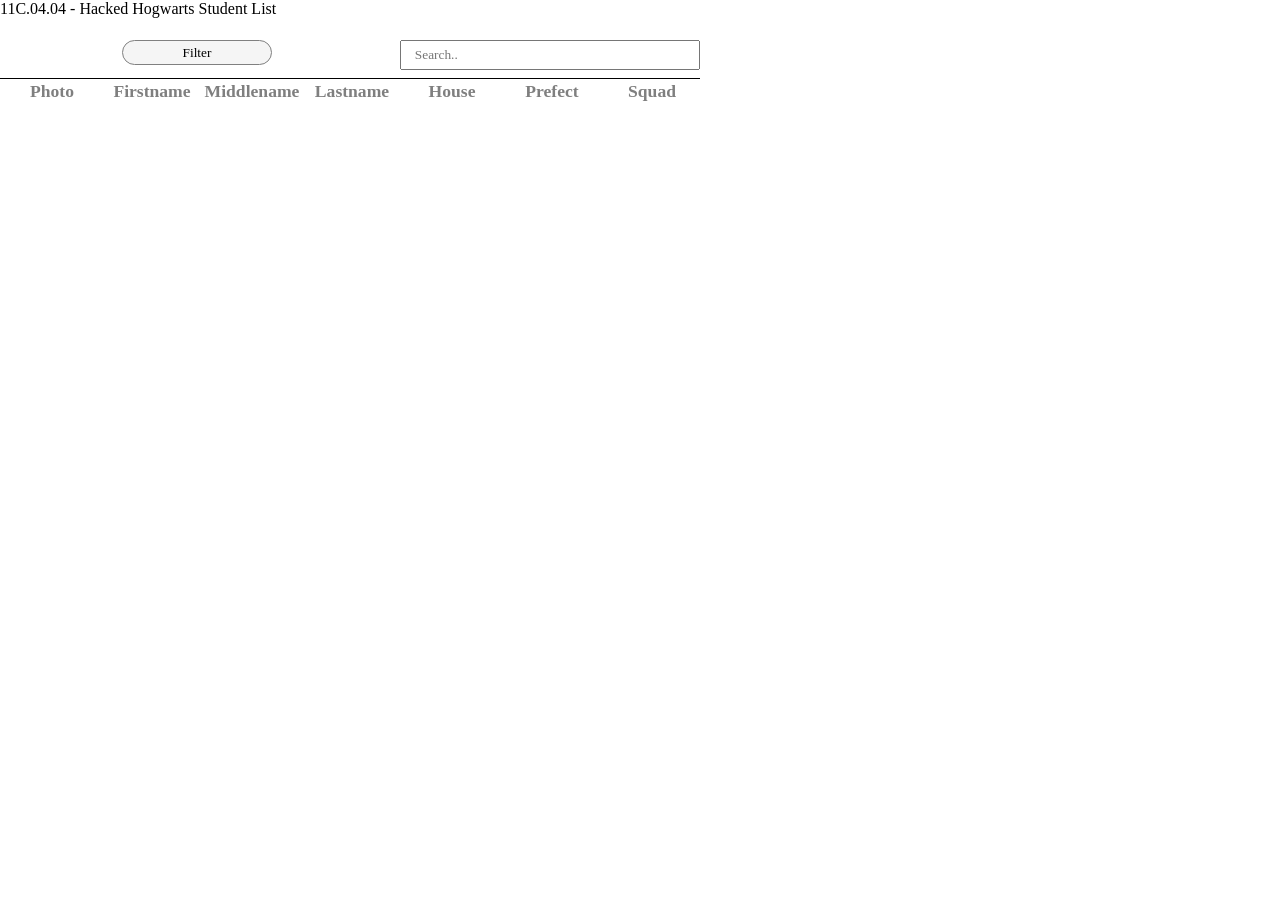
==== hhsl.html @ 65b7a8db "InqSquad added EXCEPT pureblood function" ====
<!DOCTYPE html>
<html lang="en">
  <head>
    <meta charset="UTF-8" />
    <meta http-equiv="X-UA-Compatible" content="IE=edge" />
    <meta name="viewport" content="width=device-width, initial-scale=1.0" />
    <link rel="icon" type="image/x-icon" href="assets/harry-potter.png" />
    <link rel="stylesheet" href="hhsl.css" />
    <title>Hacked Hogwarts Student List</title>
  </head>
  <body>
    <main>
      <nav id="headerNav">
        <p>11C.04.04 - Hacked Hogwarts Student List</p>

        <div class="burgericon">
          <svg id="menu-btn-svg" viewBox="0 0 100 100">
            <rect class="one" x="35" y="35.5" width="30" height="1" />
            <rect class="two" x="35" y="45" width="30" height="1" />
            <rect class="three" x="35" y="55.5" width="30" height="1" />
          </svg>
        </div>
        <div class="navborder"></div>
        <nav id="slideOutMenu" class="Slide-Out-Menu">
          <div class="filters">
            <div class="filterMenuHeader">
              <p>Filters</p>
              <p>V</p>
            </div>
            <div class="filterBorder"></div>
            <div class="filterList">
              <ul>
                <li>
                  <p class="dot"></p>
                  <p>House Gryffendor</p>
                </li>
                <li>
                  <p class="dot"></p>
                  <p>House Slytherin</p>
                </li>
                <li>
                  <p class="dot"></p>
                  <p>House Rawenclaw</p>
                </li>
                <li>
                  <p class="dot"></p>
                  <p>House Hufflepuff</p>
                </li>
                <li>
                  <p class="dot"></p>
                  <p>Expelled</p>
                </li>
                <li>
                  <p class="dot"></p>
                  <p>Non-expelled</p>
                </li>
              </ul>
            </div>
            <div class="sortingMenuHeader">
              <p>Sorting</p>
              <p>V</p>
            </div>
            <div class="filterBorder"></div>
            <div class="sortingList">
              <ul>
                <li>
                  <p class="dot"></p>
                  <p>First name</p>
                </li>
                <li>
                  <p class="dot"></p>
                  <p>Last name</p>
                </li>
                <li>
                  <p class="dot"></p>
                  <p>House</p>
                </li>
              </ul>
            </div>
          </div>
        </nav>
      </nav>

      <div class="searchbar">
        <div class="filterButton">
          <button id="FilterButtonP">Filter</button>
          <div class="extended">
            <ul>
              <li>
                <p class="dot"></p>
                <p>All</p>
              </li>
              <li>
                <p class="dot"></p>
                <p>House Gryffindor</p>
              </li>
              <li>
                <p class="dot"></p>
                <p>House Slytherin</p>
              </li>
              <li>
                <p class="dot"></p>
                <p>House Ravenclaw</p>
              </li>
              <li>
                <p class="dot"></p>
                <p>House Hufflepuff</p>
              </li>
              <li>
                <p class="dot"></p>
                <p>Expelled</p>
              </li>
              <li>
                <p class="dot"></p>
                <p>Non-expelled</p>
              </li>
            </ul>
          </div>
        </div>
        <input type="text" id="search" placeholder="Search.." />
      </div>
      <div class="searchBarBorder"></div>
      <div class="mainContent">
        <table class="list">   
         <!--  <div id="photo">Photo</div>
          <div id="firstname">Firstname</div>
          <div id="middlename">Middlename</div>
          <div id="lastname">Lastname</div>
          <div id="house">House</div>
          <div id="prefect">Prefect</div> -->
          <thead><tr>   
            
            <th id="photo" data-action="sort" data-sort-direction="asc" data-sort="photo">Photo</th>
            <th id="firstname" data-action="sort" data-sort-direction="asc" data-sort="firstname">Firstname</th>
            <th id="middlename" data-action="sort" data-sort-direction="asc" data-sort="middlename">Middlename</th>
            <th id="lastname" data-action="sort" data-sort-direction="asc" data-sort="lastname">Lastname</th>
           <th id="house" data-action="sort" data-sort-direction="asc" data-sort="house">House</th>
           <th id="prefect" data-action="sort" data-sort-direction="asc" data-sort="prefect">Prefect</th>  
           <th id="squad" data-action="sort" data-sort-direction="asc" data-sort="squad">Squad</th>
        
        </tr>
        </thead>

       <tbody></tbody>
        </table>
      </div>
      
    </div>
      <template class="studentTemplate">
        <tr class="student">
          <td id="Photo" data-field="photo"> </td>
          <td id="FirstName" data-field="firstName">firstname</td>
          <td id="middleName"data-field="middleName"></td>
          <td id="LastName"data-field="lastname">Lastname</td>
          <td id="House" data-field="House">House</td>
          <td id="Prefect" data-field="Prefect">No</td>
          <td id="Squad" data-field="Squad">Nso</td>


        </tr>
      </template>
    </main>
  </body>
  <script src="hhsl.js"></script>
</html>
    <!--   <template id="animal">
          <tr>
           
            <td data-field="firstName">☆</td>
            <td data-field="middleName">NAME</td>
            <td data-field="lastName">TYPE</td>
            <td data-field="House">DESCRIPTION</td>
            <td data-field="Prefect">AGE</td>
          </tr>
        </template> -->
---- hhsl.css ----
* {
  margin: 0;
  padding: 0;
  box-sizing: border-box;
  font-family: roboto, "Times New Roman", Times, serif;
}
/* main {
    margin: 0 4vw;
} */

#headerNav {
  height: 40px;
  width: 100%;
  display: grid;
  grid-template-columns: repeat(3, 1fr);
}
#headerNav p {
  grid-column: 1/3;
}
.burgericon {
  align-self: center;
  grid-column: 3;
  width: 100%;
  display: flex;
  justify-content: end;
  z-index: 5;
}
#menu-btn-svg {
  width: 40px;
  height: 40px;
  justify-self: center;
  cursor: pointer;
  z-index: 2;
}
.navborder {
  border: 1px solid rgba(76, 76, 76, 0.5);
  grid-column: 1/-1;
  margin: 2vw 0vw;
}
.searchbar {
  width: 100%;
  height: 30px;
  margin: 10vw 0;
  display: flex;
  justify-content: center;
  padding: 0 5vw;
}
#searchicon {
  height: 100%;
}
.searchicon {
  height: 30px;
  width: 40px;
}
.searchbar input {
  width: 100%;
  padding-left: 1vw;
}
.Slide-Out-Menu {
  width: 100%;
  height: 100vh;
  background-color: whitesmoke;
  z-index: 1;
  position: fixed;
  transition-duration: 0.4s;
  transition-timing-function: ease-out;
  transform: translate(101vw, 0px);
  z-index: 4;
  top: 0;
  left: 0;
}

.filters {
  display: flex;
  justify-content: center;
  flex-direction: column;
  align-items: center;
  margin-top: 20vw;
  width: 100%;
  padding: 0vw 8vw;
}
.filterMenuHeader {
  display: flex;
  flex-direction: row;
  width: 100%;
  justify-content: space-between;
}
.sortingMenuHeader {
  display: flex;
  flex-direction: row;
  width: 100%;
  justify-content: space-between;
  margin-top: 10vw;
}
.filterBorder {
  border: 0.5px solid rgba(104, 90, 90, 0.5);
  width: 100%;
}
.mainContent {
  display: grid;
  grid-template-columns: repeat(4, 1fr);
}
.filterList {
  width: 100%;
}
.filterList ul {
  list-style-type: none;
  margin-top: 6vw;
}
.filterList ul li {
  display: flex;
  padding-right: 2vw;
  align-items: center;
}
.sortingList {
  width: 100%;
}
.sortingList ul {
  list-style-type: none;
  margin-top: 6vw;
}
.sortingList ul li {
  display: flex;
  padding-right: 2vw;
  align-items: center;
}
.dot {
  height: 15px;
  width: 15px;
  border-style: solid;
  border-color: rgba(109, 109, 109, 0.377);
  border-radius: 50%;
  display: inline-block;
  margin-right: 2vw;
}
.student {
  display: grid;
  grid-template-columns: repeat(4, 1fr);
  grid-column: 1/-1;
  width: 100%;
  align-items: center;
  cursor: pointer;
  border-bottom: solid 1px grey;
  text-align: center;
}
#photo,
#firstname,
#middlename,
#lastname,
#squad {
  color: rgba(0, 0, 0, 0.5);
  font-size: 1.1rem;
  text-align: center;
}
#house,
#prefect,
#squad {
  display: none;
}
#House,
#Prefect,
#Squad {
  display: none;
}
#house,
#prefect,
#lastname,
#middlename,
#firstname,
#photo,
#squad {
  cursor: pointer;
}
.student figure img {
  grid-column: 1;
  max-width: 100%;
  padding: 0 1vw;
  justify-self: center;
}
#firstName {
  grid-column: 2;
  justify-self: center;
}
#middleName {
  grid-column: 3;
  justify-self: center;
}
#lastName {
  grid-column: 4;
  justify-self: center;
}

tr {
  display: grid;
  grid-template-columns: repeat(7, 100px);
}
/* --------------------Burgermenu animation------------------ */

.lineOne {
  transform: rotate(45deg) translate(-3px, 10.5px);
  transform-origin: center center;
  transition: 0.5s;
}
.lineTwo {
  transform: translateX(-50px);
  opacity: 0;
}
.lineThree {
  transform: rotate(-45deg) translate(4px, -9px);
  transform-origin: center center;
  transition: 0.5s;
}
/* vvvv-----------------  JS CLASSES -----------------------vvvv */

.additionalWidth {
  transform: translate(0, 0);
}

/* vvvv-----------------  MODAL -----------------------vvvv */

.modal {
  display: none;
  position: fixed;
  z-index: 1;
  padding-top: 100px;
  left: 0;
  top: 0;
  width: 100%;
  height: 100%;
  background-color: rgb(0, 0, 0);
  background-color: rgba(0, 0, 0, 0.4);
}

.showModal {
  display: block;
}
.close {
  cursor: pointer;
}
.closeModal {
  color: #aaaaaa;
  float: right;
  font-size: 28px;
  font-weight: bold;
}

.modal-content {
  background-color: #fefefe;
  margin: auto;
  padding: 0 20px 20px 20px;
  border: 1px solid #888;
  width: 50vw;
  height: 37vw;
  display: flex;
  flex-direction: column;
  justify-content: space-between;
  border-radius: 50px;
}
.modalinfo {
  display: flex;
  align-items: center;
  height: 100%;
}
.modal-content span {
  align-self: end;
  padding: 0.8vw 0;
  padding-right: 2vw;
  font-size: 1.8rem;
}
.switchBox {
  display: flex;
}
.switchBox p {
  padding-right: 0.5vw;
}
.image {
  height: 100%;
}
.personalInfo {
  width: 100%;
  display: flex;
  flex-direction: column;
}
.personalDetails,
.additionalDetails {
  padding: 0 3vw;
  margin-bottom: 2vw;
}
.additionalDetails {
  padding-right: 1vw;
}
.allInfo {
  display: flex;
  height: 100%;
  width: 100%;
  padding: 0 3vw;
}
.header,
.Addheader {
  text-align: center;
  border-bottom: 1px solid black;
  margin: 0 3vw;
  margin-bottom: 1vw;
  font-weight: 500;
}
.modalinfo figure {
  padding-bottom: 1vw;

  margin-top: 2vw;
}

.modalNickname,
.modalHouse,
.modalFullName,
.modalBloodStatus,
.modalBS,
.modalPrefect,
.modalP,
.modalExpelled,
.modalE,
.modalSquad {
  display: flex;
  justify-content: space-between;
  align-items: center;
  padding-bottom: 0.2vw;
}
.modalFullName p:first-child,
.modalNickname p:first-child,
.modalHouse p:first-child,
.modalBloodStatus p:first-child,
.modalPrefect p:first-child,
.modalExpelled p:first-child,
.modalSquad p:first-child,
.modalNickname p:first-child {
  color: rgba(0, 0, 0, 0.4);
}
.switch {
  position: relative;
  display: inline-block;
  width: 40px;
  height: 20px;
}
.slider {
  position: absolute;
  cursor: pointer;
  top: 0;
  left: 0;
  right: 0;
  bottom: 0;
  background-color: #ccc;
  -webkit-transition: 0.4s;
  transition: 0.4s;
}

.slider:before {
  position: absolute;
  content: "";
  height: 12px;
  width: 12px;
  left: 4px;
  bottom: 4px;
  background-color: white;
  -webkit-transition: 0.4s;
  transition: 0.4s;
}

input:checked + .slider {
  background-color: #2196f3;
}

input:focus + .slider {
  box-shadow: 0 0 1px #2196f3;
}

input:checked + .slider:before {
  -webkit-transform: translateX(20px);
  -ms-transform: translateX(20px);
  transform: translateX(20px);
}
.switch input {
  opacity: 0;
  width: 0;
  height: 0;
}
/* vvvv-----------------  MEDIA QUERIES -----------------------vvvv */

@media (min-width: 600px) {
  .mainContent {
    grid-template-columns: repeat(6, 100px);
  }
  .searchbar {
    margin: 0;
    max-width: 700px;
    /*     min-width: 600px;
 */
    margin-bottom: 8px;
    padding-right: 2vw;
    margin-left: 2vw;
    justify-content: flex-end;
  }

  .searchbar input {
    width: 300px;
    margin-left: 10vw;
  }
  .searchBarBorder {
    border-bottom: 1px solid black;
    max-width: 700px;
  }
  .navborder {
    display: none;
  }
  .burgericon {
    display: none;
  }
  .filter {
    width: 30vw;
  }
  .filterButton {
    /*     width: 200px;
    border-radius: 25px;
    border: 1px solid grey;
    text-align: center;
    display: flex;
    justify-content: center;
    cursor: pointer; */
  }
  #FilterButtonP {
    width: 150px;
    height: 25px;
    border-radius: 25px;
    border: 1px solid grey;
    text-align: center;
    display: flex;
    justify-content: center;
    cursor: pointer;
    align-items: center;
    background-color: whitesmoke;
  }
  /* .FilterButtonP {
    align-self: center;
    width: 100%;
    height: 100%;
    padding-top: 1vw;
  } */
  #house,
  #prefect,
  #squad {
    display: block;
    color: rgba(0, 0, 0, 0.5);
    font-size: 1.1rem;
    text-align: center;
  }
  #firstName {
    grid-column: 2;
  }
  .student {
    grid-template-columns: repeat(6, 100px);
    height: 6vw;
  }

  #House,
  #Prefect,
  #Squad {
    display: block;
    justify-self: center;
  }
  #Squad {
    grid-column: 7;
  }
  #Prefect {
    width: 60px;
    border-radius: 25px;

    text-align: center;
    display: flex;
    justify-content: center;
    background-color: #d2ebd3;
    color: #6abe6e;
  }
  #Prefect p {
    align-self: center;
  }
  .extended {
    position: fixed;

    background-color: white;
    height: auto;
    width: 250px;
    z-index: 6s;
    cursor: default;
    transform: scale(0, 0);
    transition-duration: 0.3s;
    transition-timing-function: ease-out;
    transform: translate(0px, -350px);
    border-radius: 25px;
    border: 1px solid black;
    padding-bottom: 3vw;
  }
  .extended ul {
    list-style-type: none;
    margin-top: 3vw;
    padding-left: 2vw;
  }
  .extended ul li {
    display: flex;
    padding-right: 2vw;
    align-items: center;
    cursor: pointer;
    margin-bottom: 5px;
  }
  .openFilter {
    /* transform: scale(1, 1); */
    transform: translate(0px, 10px);
  }
  .slider.round {
    border-radius: 34px;
  }

  .slider.round:before {
    border-radius: 50%;
  }
}
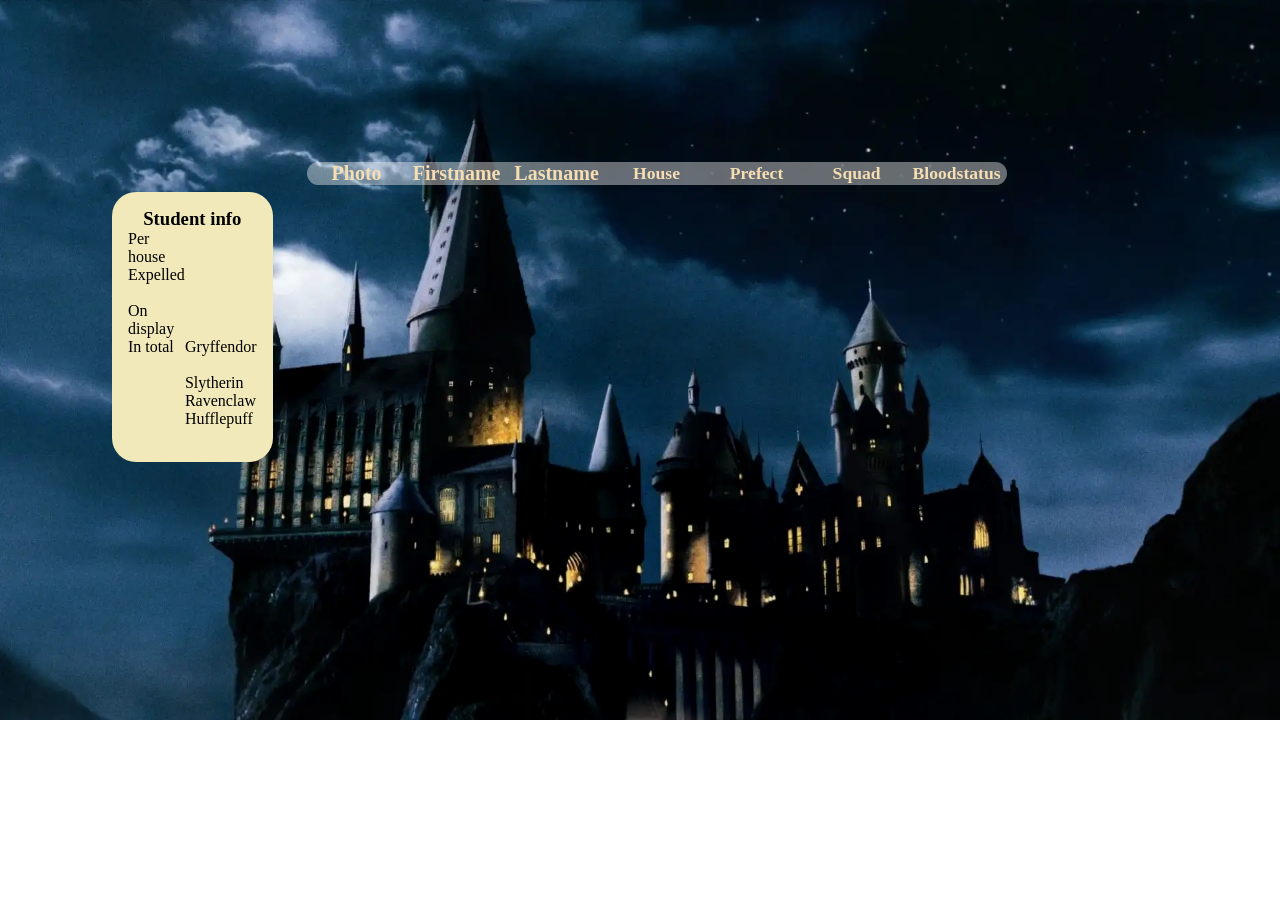
==== commit d6338c2c: "design improved yet to be finished" ====
--- a/hhsl.html
+++ b/hhsl.html
@@ -1,169 +1,214 @@
 <!DOCTYPE html>
 <html lang="en">
-  <head>
-    <meta charset="UTF-8" />
-    <meta http-equiv="X-UA-Compatible" content="IE=edge" />
-    <meta name="viewport" content="width=device-width, initial-scale=1.0" />
-    <link rel="icon" type="image/x-icon" href="assets/harry-potter.png" />
-    <link rel="stylesheet" href="hhsl.css" />
-    <title>Hacked Hogwarts Student List</title>
-  </head>
-  <body>
-    <main>
-      <nav id="headerNav">
-        <p>11C.04.04 - Hacked Hogwarts Student List</p>
-
-        <div class="burgericon">
-          <svg id="menu-btn-svg" viewBox="0 0 100 100">
-            <rect class="one" x="35" y="35.5" width="30" height="1" />
-            <rect class="two" x="35" y="45" width="30" height="1" />
-            <rect class="three" x="35" y="55.5" width="30" height="1" />
-          </svg>
+
+<head>
+  <meta charset="UTF-8" />
+  <meta http-equiv="X-UA-Compatible" content="IE=edge" />
+  <meta name="viewport" content="width=device-width, initial-scale=1.0" />
+  <link rel="icon" type="image/x-icon" href="assets/harry-potter.png" />
+  <link rel="stylesheet" href="hhsl.css" />
+  <title>Hacked Hogwarts Student List</title>
+</head>
+
+<body>
+  <main>
+    <nav id="headerNav">
+
+
+      <div class="burgericon">
+        <svg id="menu-btn-svg" viewBox="0 0 100 100">
+          <rect class="one" x="35" y="35.5" width="30" height="1" />
+          <rect class="two" x="35" y="45" width="30" height="1" />
+          <rect class="three" x="35" y="55.5" width="30" height="1" />
+        </svg>
+      </div>
+      <div class="navborder"></div>
+      <nav id="slideOutMenu" class="Slide-Out-Menu">
+        <div class="filters">
+          <div class="filterMenuHeader">
+            <p>Filters</p>
+            <p>V</p>
+          </div>
+          <div class="filterBorder"></div>
+          <div class="filterList">
+            <ul>
+              <li>
+                <p class="dot"></p>
+                <p>House Gryffendor</p>
+              </li>
+              <li>
+                <p class="dot"></p>
+                <p>House Slytherin</p>
+              </li>
+              <li>
+                <p class="dot"></p>
+                <p>House Rawenclaw</p>
+              </li>
+              <li>
+                <p class="dot"></p>
+                <p>House Hufflepuff</p>
+              </li>
+              <li>
+                <p class="dot"></p>
+                <p>Expelled</p>
+              </li>
+              <li>
+                <p class="dot"></p>
+                <p>Non-expelled</p>
+              </li>
+            </ul>
+          </div>
+          <div class="sortingMenuHeader">
+            <p>Sorting</p>
+            <p>V</p>
+          </div>
+          <div class="filterBorder"></div>
+          <div class="sortingList">
+            <ul>
+              <li>
+                <p class="dot"></p>
+                <p>First name</p>
+              </li>
+              <li>
+                <p class="dot"></p>
+                <p>Last name</p>
+              </li>
+              <li>
+                <p class="dot"></p>
+                <p>House</p>
+              </li>
+            </ul>
+          </div>
         </div>
-        <div class="navborder"></div>
-        <nav id="slideOutMenu" class="Slide-Out-Menu">
-          <div class="filters">
-            <div class="filterMenuHeader">
-              <p>Filters</p>
-              <p>V</p>
-            </div>
-            <div class="filterBorder"></div>
-            <div class="filterList">
-              <ul>
-                <li>
-                  <p class="dot"></p>
-                  <p>House Gryffendor</p>
-                </li>
-                <li>
-                  <p class="dot"></p>
-                  <p>House Slytherin</p>
-                </li>
-                <li>
-                  <p class="dot"></p>
-                  <p>House Rawenclaw</p>
-                </li>
-                <li>
-                  <p class="dot"></p>
-                  <p>House Hufflepuff</p>
-                </li>
-                <li>
-                  <p class="dot"></p>
-                  <p>Expelled</p>
-                </li>
-                <li>
-                  <p class="dot"></p>
-                  <p>Non-expelled</p>
-                </li>
-              </ul>
-            </div>
-            <div class="sortingMenuHeader">
-              <p>Sorting</p>
-              <p>V</p>
-            </div>
-            <div class="filterBorder"></div>
-            <div class="sortingList">
-              <ul>
-                <li>
-                  <p class="dot"></p>
-                  <p>First name</p>
-                </li>
-                <li>
-                  <p class="dot"></p>
-                  <p>Last name</p>
-                </li>
-                <li>
-                  <p class="dot"></p>
-                  <p>House</p>
-                </li>
-              </ul>
-            </div>
-          </div>
-        </nav>
       </nav>
-
-      <div class="searchbar">
-        <div class="filterButton">
-          <button id="FilterButtonP">Filter</button>
-          <div class="extended">
-            <ul>
-              <li>
-                <p class="dot"></p>
-                <p>All</p>
-              </li>
-              <li>
-                <p class="dot"></p>
-                <p>House Gryffindor</p>
-              </li>
-              <li>
-                <p class="dot"></p>
-                <p>House Slytherin</p>
-              </li>
-              <li>
-                <p class="dot"></p>
-                <p>House Ravenclaw</p>
-              </li>
-              <li>
-                <p class="dot"></p>
-                <p>House Hufflepuff</p>
-              </li>
-              <li>
-                <p class="dot"></p>
-                <p>Expelled</p>
-              </li>
-              <li>
-                <p class="dot"></p>
-                <p>Non-expelled</p>
-              </li>
-            </ul>
-          </div>
+    </nav>
+
+    <div class="searchbar">
+      <div class="filterButton">
+        <button id="FilterButtonP">Filter</button>
+        <div class="extended">
+          <ul>
+            <li>
+              <p class="dot"></p>
+              <p>All</p>
+            </li>
+            <li>
+              <p class="dot"></p>
+              <p>House Gryffindor</p>
+            </li>
+            <li>
+              <p class="dot"></p>
+              <p>House Slytherin</p>
+            </li>
+            <li>
+              <p class="dot"></p>
+              <p>House Ravenclaw</p>
+            </li>
+            <li>
+              <p class="dot"></p>
+              <p>House Hufflepuff</p>
+            </li>
+            <li>
+              <p class="dot"></p>
+              <p>Expelled</p>
+            </li>
+            <li>
+              <p class="dot"></p>
+              <p>Non-expelled</p>
+            </li>
+          </ul>
         </div>
-        <input type="text" id="search" placeholder="Search.." />
-      </div>
-      <div class="searchBarBorder"></div>
-      <div class="mainContent">
-        <table class="list">   
-         <!--  <div id="photo">Photo</div>
+      </div>
+      <input type="text" id="search" placeholder="Search.." />
+    </div>
+    <div class="searchBarBorder"></div>
+    <div id="background"><img src="assets/images/background.webp" alt=""></div>
+    <div class="mainContent">
+      <table class="list">
+        <!--  <div id="photo">Photo</div>
           <div id="firstname">Firstname</div>
           <div id="middlename">Middlename</div>
           <div id="lastname">Lastname</div>
           <div id="house">House</div>
           <div id="prefect">Prefect</div> -->
-          <thead><tr>   
-            
+        <thead>
+          <tr>
+
             <th id="photo" data-action="sort" data-sort-direction="asc" data-sort="photo">Photo</th>
             <th id="firstname" data-action="sort" data-sort-direction="asc" data-sort="firstname">Firstname</th>
             <th id="middlename" data-action="sort" data-sort-direction="asc" data-sort="middlename">Middlename</th>
             <th id="lastname" data-action="sort" data-sort-direction="asc" data-sort="lastname">Lastname</th>
-           <th id="house" data-action="sort" data-sort-direction="asc" data-sort="house">House</th>
-           <th id="prefect" data-action="sort" data-sort-direction="asc" data-sort="prefect">Prefect</th>  
-           <th id="squad" data-action="sort" data-sort-direction="asc" data-sort="squad">Squad</th>
-        
-        </tr>
+            <th id="house" data-action="sort" data-sort-direction="asc" data-sort="house">House</th>
+            <th id="prefect" data-action="sort" data-sort-direction="asc" data-sort="prefect">Prefect</th>
+            <th id="squad" data-action="sort" data-sort-direction="asc" data-sort="squad">Squad</th>
+            <th id="bloodstatus" data-action="sort" data-sort-direction="asc" data-sort="bloodstatus">Bloodstatus</th>
+
+
+          </tr>
         </thead>
 
-       <tbody></tbody>
-        </table>
-      </div>
-      
-    </div>
-      <template class="studentTemplate">
-        <tr class="student">
-          <td id="Photo" data-field="photo"> </td>
-          <td id="FirstName" data-field="firstName">firstname</td>
-          <td id="middleName"data-field="middleName"></td>
-          <td id="LastName"data-field="lastname">Lastname</td>
-          <td id="House" data-field="House">House</td>
-          <td id="Prefect" data-field="Prefect">No</td>
-          <td id="Squad" data-field="Squad">Nso</td>
-
-
-        </tr>
-      </template>
-    </main>
-  </body>
-  <script src="hhsl.js"></script>
+        <tbody></tbody>
+      </table>
+      <aside>
+        <h3>Student info</h3>
+        <div>
+       <p>Per house</p>
+       <p>Expelled</p>
+       <p>On display</p>
+       <p>In total</p>
+       
+       <p>Gryffendor</p>
+       <p>Slytherin</p>
+       <p>Ravenclaw</p>
+       <p>Hufflepuff</p>
+        </div>
+      </aside>
+    </div>
+
+    </div>
+    <template class="studentTemplate">
+      <tr class="student">
+        <td id="Photo" data-field="Photo"><img src="#" alt="#"></td>
+        <td id="FirstName" data-field="FirstName">firstname</td>
+        <td id="MiddleName" data-field="MiddleName"></td>
+        <td id="LastName" data-field="Lastname">Lastname</td>
+        <td data-field="House">House</td>
+        <td data-field="Prefect" data-isprefect="false">No</td>
+        <td data-field="Squad">Nso</td>
+        <td data-field="Bloodstatus">Muggle</td>
+
+
+
+      </tr>
+    </template>
+    <div id="remove_other" class="modaly hide">
+      <div class="dialog">
+        <button class="close">X</button>
+        <h1>Warning!</h1>
+        <p>There can only be one prefect from each house! <br>
+          Do you want to remove the one of the other prefects? <br>
+          <button id="removefirst">Remove <span id="first_prefect"></span></button>
+          <button id="removeother">Remove <span id="second_prefect"></span></button></p>
+      </div>
+    </div>
+    <div id="squad_dialog" class="modaly hide">
+      <div class="dialog">
+        <button class="closebutton">X</button>
+        <h1>Hey!</h1>
+        <p>Don't even think about trying to add some non-slythering, half-blood wizard type to our Inquisitorial Squad
+          <br>
+
+          <button id="wellsorry">Well sorry!</button>
+        </p>
+      </div>
+      <!-- s -->
+    </div>
+  </main>
+</body>
+<script src="hhsl.js"></script>
+
 </html>
-    <!--   <template id="animal">
+<!--   <template id="animal">
           <tr>
            
             <td data-field="firstName">☆</td>
--- a/hhsl.css
+++ b/hhsl.css
@@ -4,14 +4,28 @@
   box-sizing: border-box;
   font-family: roboto, "Times New Roman", Times, serif;
 }
-/* main {
-    margin: 0 4vw;
-} */
-
+#background {
+  /*  background-image: url(assets/images/background.webp);
+  background-repeat: no-repeat;
+  background-size: fill;
+  background-attachment: fixed; */
+  /*   height: 100vh;
+  width: 100%; */
+  grid-row: 1;
+  grid-column: 1/-1;
+  position: fixed;
+}
+#background img {
+  width: 100%;
+}
+main {
+  display: grid;
+  grid-template-columns: 1fr;
+}
 #headerNav {
   height: 40px;
   width: 100%;
-  display: grid;
+  display: none;
   grid-template-columns: repeat(3, 1fr);
 }
 #headerNav p {
@@ -44,6 +58,7 @@
   display: flex;
   justify-content: center;
   padding: 0 5vw;
+  grid-row: 1;
 }
 #searchicon {
   height: 100%;
@@ -96,10 +111,7 @@
   border: 0.5px solid rgba(104, 90, 90, 0.5);
   width: 100%;
 }
-.mainContent {
-  display: grid;
-  grid-template-columns: repeat(4, 1fr);
-}
+
 .filterList {
   width: 100%;
 }
@@ -133,16 +145,32 @@
   display: inline-block;
   margin-right: 2vw;
 }
-.student {
+
+.student,
+tr {
   display: grid;
-  grid-template-columns: repeat(4, 1fr);
+  grid-template-columns: repeat(7, 100px);
   grid-column: 1/-1;
   width: 100%;
   align-items: center;
   cursor: pointer;
-  border-bottom: solid 1px grey;
   text-align: center;
-}
+  color: white;
+}
+tr img {
+  border-radius: 24px;
+  display: flex;
+}
+tr:nth-child(even) {
+  background-color: rgba(137, 137, 137, 0.4);
+  border-radius: 24px;
+  margin: 0.5rem 0;
+}
+tr:nth-child(odd) {
+  background-color: rgba(255, 255, 255, 0.4);
+  border-radius: 24px;
+}
+
 #photo,
 #firstname,
 #middlename,
@@ -151,6 +179,7 @@
   color: rgba(0, 0, 0, 0.5);
   font-size: 1.1rem;
   text-align: center;
+  color: wheat;
 }
 #house,
 #prefect,
@@ -168,8 +197,11 @@
 #middlename,
 #firstname,
 #photo,
-#squad {
+#squad,
+#bloodstatus {
   cursor: pointer;
+  color: wheat;
+  font-size: 1.25rem;
 }
 .student figure img {
   grid-column: 1;
@@ -189,10 +221,150 @@
   grid-column: 4;
   justify-self: center;
 }
-
-tr {
+.mainContent {
   display: grid;
-  grid-template-columns: repeat(7, 100px);
+  grid-template-columns: 1fr 2fr 1fr;
+  justify-content: center;
+  grid-row: 1;
+  z-index: 2;
+  padding: 10rem 5rem;
+  grid-column: 1/-1;
+  grid-row: 1;
+}
+
+[data-sort="middlename"],
+[data-field="MiddleName"] {
+  display: none;
+}
+#FilterButtonP {
+  width: 150px;
+  height: 25px;
+  border-radius: 25px;
+  border: 1px solid grey;
+  text-align: center;
+  display: flex;
+  justify-content: center;
+  cursor: pointer;
+  align-items: center;
+  background-color: whitesmoke;
+}
+/* .FilterButtonP {
+    align-self: center;
+    width: 100%;
+    height: 100%;
+    padding-top: 1vw;
+  } */
+#house,
+#prefect,
+#squad,
+#bloodstatus {
+  display: block;
+  color: rgba(0, 0, 0, 0.5);
+  font-size: 1.1rem;
+  text-align: center;
+  color: wheat;
+}
+#firstName {
+  grid-column: 2;
+}
+
+td[data-field="House"],
+td[data-field="Prefect"],
+td[data-field="Squad"],
+td[data-field="Bloodstatus"] {
+  display: block;
+  justify-self: center;
+}
+td[data-field="Squad"] {
+  grid-column: 6;
+}
+td[data-field="Bloodstatus"] {
+  grid-column: 7;
+}
+td[data-field="Prefect"] {
+  width: 60px;
+  border-radius: 25px;
+
+  text-align: center;
+  display: flex;
+  justify-content: center;
+  color: #fff;
+
+  background-color: #dc4242;
+}
+td[data-field="Prefect"][data-isprefect="true"] {
+  background-color: #5bd760;
+  color: #fff;
+}
+
+td[data-field="Prefect"] p {
+  align-self: center;
+}
+.extended {
+  position: fixed;
+
+  background-color: white;
+  height: auto;
+  width: 250px;
+  z-index: 6s;
+  cursor: default;
+  transform: scale(0, 0);
+  transition-duration: 0.3s;
+  transition-timing-function: ease-out;
+  transform: translate(0px, -350px);
+  border-radius: 25px;
+  border: 1px solid black;
+  padding-bottom: 3vw;
+}
+.extended ul {
+  list-style-type: none;
+  margin-top: 3vw;
+  padding-left: 2vw;
+}
+.extended ul li {
+  display: flex;
+  padding-right: 2vw;
+  align-items: center;
+  cursor: pointer;
+  margin-bottom: 5px;
+}
+.openFilter {
+  transform: translate(0px, 10px);
+}
+.slider.round {
+  border-radius: 34px;
+}
+
+.slider.round:before {
+  border-radius: 50%;
+}
+.list {
+  grid-column: 2;
+  grid-row: 1;
+}
+/* ----------------------About list----------------------------- */
+aside {
+  height: 30vh;
+  background-color: #f1e9b9;
+  margin: 2rem 2rem;
+  padding: 1rem;
+  border-radius: 24px;
+}
+aside h3 {
+  text-align: center;
+}
+
+aside > div {
+  display: grid;
+  grid-template-rows: repeat(4, 1fr);
+  grid-template-columns: repeat(3, 1fr);
+}
+
+aside > div > p:nth-child(-n + 4) {
+  grid-column: 1;
+}
+aside > div > p:nth-child(n + 5) {
+  grid-column: 2;
 }
 /* --------------------Burgermenu animation------------------ */
 
@@ -234,8 +406,14 @@
 .showModal {
   display: block;
 }
-.close {
+.close,
+.closebutton {
   cursor: pointer;
+  position: absolute;
+  top: 0.1rem;
+  right: 0.8rem;
+  height: 1.5rem;
+  width: 1.5rem;
 }
 .closeModal {
   color: #aaaaaa;
@@ -243,7 +421,9 @@
   font-size: 28px;
   font-weight: bold;
 }
-
+.hide {
+  visibility: hidden;
+}
 .modal-content {
   background-color: #fefefe;
   margin: auto;
@@ -385,18 +565,17 @@
 /* vvvv-----------------  MEDIA QUERIES -----------------------vvvv */
 
 @media (min-width: 600px) {
-  .mainContent {
-    grid-template-columns: repeat(6, 100px);
-  }
   .searchbar {
     margin: 0;
     max-width: 700px;
-    /*     min-width: 600px;
- */
+
     margin-bottom: 8px;
     padding-right: 2vw;
     margin-left: 2vw;
     justify-content: flex-end;
+    visibility: hidden;
+    grid-row: 1;
+    grid-column: 1/-1;
   }
 
   .searchbar input {
@@ -416,108 +595,33 @@
   .filter {
     width: 30vw;
   }
-  .filterButton {
-    /*     width: 200px;
-    border-radius: 25px;
-    border: 1px solid grey;
-    text-align: center;
+  .modaly {
+    position: fixed;
+    top: 0;
+    left: 0;
+    width: 100vw;
+    height: 100vh;
+    background-color: rgba(0, 0, 0, 0.6);
     display: flex;
     justify-content: center;
-    cursor: pointer; */
-  }
-  #FilterButtonP {
-    width: 150px;
-    height: 25px;
-    border-radius: 25px;
-    border: 1px solid grey;
-    text-align: center;
-    display: flex;
-    justify-content: center;
-    cursor: pointer;
     align-items: center;
-    background-color: whitesmoke;
-  }
-  /* .FilterButtonP {
-    align-self: center;
-    width: 100%;
-    height: 100%;
-    padding-top: 1vw;
-  } */
-  #house,
-  #prefect,
-  #squad {
-    display: block;
-    color: rgba(0, 0, 0, 0.5);
-    font-size: 1.1rem;
-    text-align: center;
-  }
-  #firstName {
-    grid-column: 2;
-  }
-  .student {
-    grid-template-columns: repeat(6, 100px);
-    height: 6vw;
-  }
-
-  #House,
-  #Prefect,
-  #Squad {
-    display: block;
-    justify-self: center;
-  }
-  #Squad {
-    grid-column: 7;
-  }
-  #Prefect {
-    width: 60px;
-    border-radius: 25px;
-
-    text-align: center;
-    display: flex;
-    justify-content: center;
-    background-color: #d2ebd3;
-    color: #6abe6e;
-  }
-  #Prefect p {
-    align-self: center;
-  }
-  .extended {
-    position: fixed;
-
-    background-color: white;
-    height: auto;
-    width: 250px;
-    z-index: 6s;
-    cursor: default;
-    transform: scale(0, 0);
-    transition-duration: 0.3s;
-    transition-timing-function: ease-out;
-    transform: translate(0px, -350px);
-    border-radius: 25px;
-    border: 1px solid black;
-    padding-bottom: 3vw;
-  }
-  .extended ul {
-    list-style-type: none;
-    margin-top: 3vw;
-    padding-left: 2vw;
-  }
-  .extended ul li {
-    display: flex;
-    padding-right: 2vw;
-    align-items: center;
-    cursor: pointer;
-    margin-bottom: 5px;
-  }
-  .openFilter {
-    /* transform: scale(1, 1); */
-    transform: translate(0px, 10px);
-  }
-  .slider.round {
-    border-radius: 34px;
-  }
-
-  .slider.round:before {
-    border-radius: 50%;
-  }
-}
+  }
+  .dialog {
+    box-shadow: 3px 2px 8px #eee;
+    border-radius: 12px;
+    padding: 3rem;
+    background-color: #eee;
+    position: relative;
+  }
+  .dialog button:last-of-type {
+    margin-top: 1rem;
+  }
+  .dialog p {
+    max-width: 450px;
+  }
+  .dialog p button {
+    padding: 0.4rem;
+  }
+}
+
+/* -------------------- */
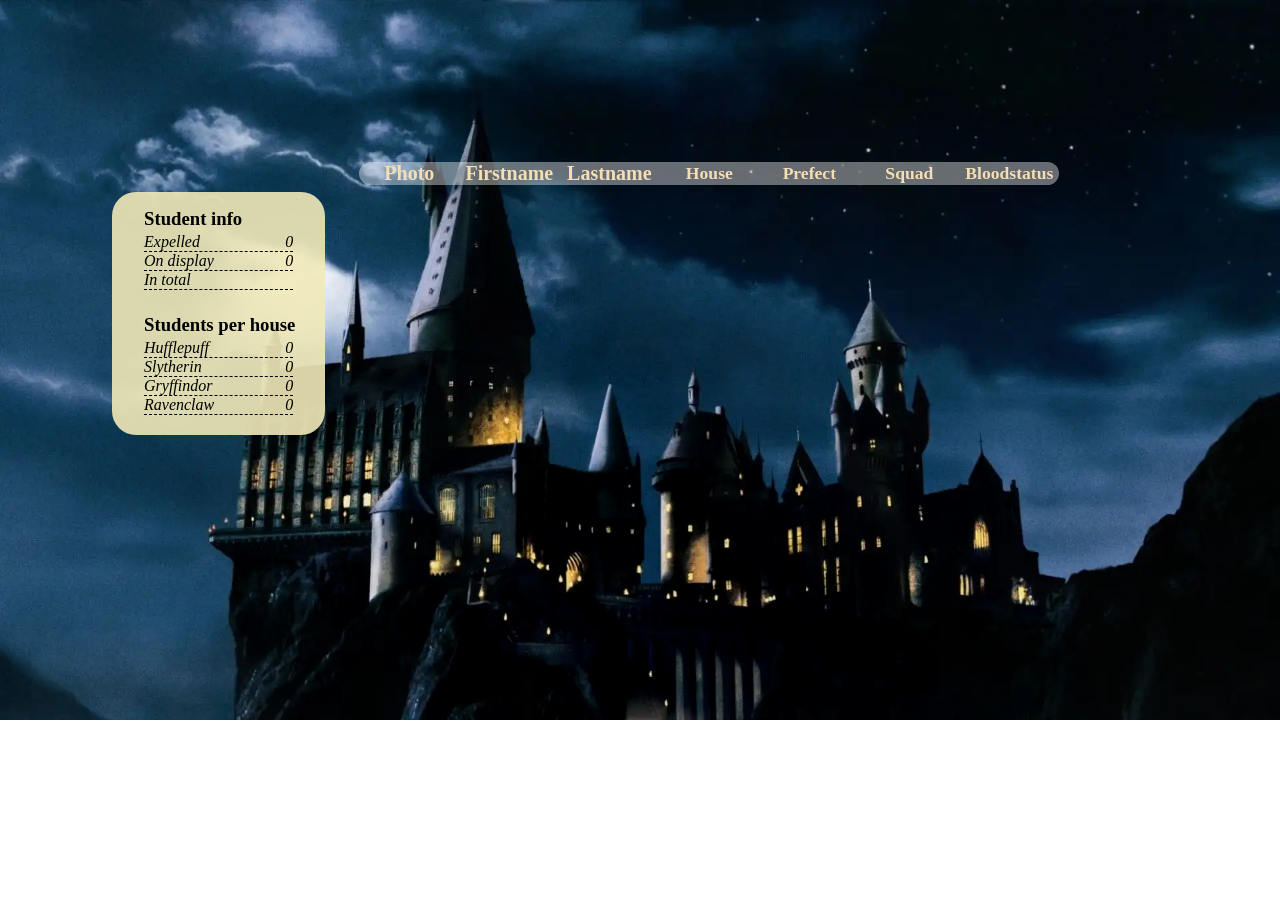
==== commit a0edaf6d: "about list created and functional" ====
--- a/hhsl.html
+++ b/hhsl.html
@@ -151,17 +151,26 @@
       </table>
       <aside>
         <h3>Student info</h3>
-        <div>
-       <p>Per house</p>
-       <p>Expelled</p>
-       <p>On display</p>
-       <p>In total</p>
-       
-       <p>Gryffendor</p>
-       <p>Slytherin</p>
-       <p>Ravenclaw</p>
-       <p>Hufflepuff</p>
-        </div>
+     <div>
+       <p>Expelled <span id="student_expelled">0</span></p>
+       <p>On display <span id="student_display">0</span></p>
+       <p>In total <span id="student_total"></span></p>
+     </div>
+     <h3>Students per house</h3>
+     <div>
+      <p>Hufflepuff <span id="hufflepuff_count">0</span></p>
+      <p>Slytherin <span id="slytherin_count">0</span></p>
+      <p>Gryffindor <span id="gryffindor_count">0</span></p>
+      <p>Ravenclaw <span id="ravenclaw_count">0</span></p>
+
+    </div>
+     <!--    <div>
+          <p>Pr house</p>
+          <p>Slytherin</p>
+          <p>Gryffendor</p>
+          <p>Ravenclaw</p>
+          <p>Hufflepuff</p>
+        </div> -->
       </aside>
     </div>
 
--- a/hhsl.css
+++ b/hhsl.css
@@ -223,7 +223,7 @@
 }
 .mainContent {
   display: grid;
-  grid-template-columns: 1fr 2fr 1fr;
+  grid-template-columns: 2fr 2fr 1fr;
   justify-content: center;
   grid-row: 1;
   z-index: 2;
@@ -248,12 +248,7 @@
   align-items: center;
   background-color: whitesmoke;
 }
-/* .FilterButtonP {
-    align-self: center;
-    width: 100%;
-    height: 100%;
-    padding-top: 1vw;
-  } */
+
 #house,
 #prefect,
 #squad,
@@ -344,28 +339,43 @@
 }
 /* ----------------------About list----------------------------- */
 aside {
-  height: 30vh;
-  background-color: #f1e9b9;
+  height: fit-content;
+  background-color: rgba(241, 233, 185, 0.9);
   margin: 2rem 2rem;
   padding: 1rem;
   border-radius: 24px;
+  position: sticky;
+  top: 40px;
 }
 aside h3 {
-  text-align: center;
-}
-
-aside > div {
-  display: grid;
-  grid-template-rows: repeat(4, 1fr);
-  grid-template-columns: repeat(3, 1fr);
-}
-
-aside > div > p:nth-child(-n + 4) {
-  grid-column: 1;
-}
-aside > div > p:nth-child(n + 5) {
-  grid-column: 2;
-}
+  padding-left: 1rem;
+}
+aside h3:last-of-type {
+  padding-top: 1.3rem;
+}
+aside > :nth-child(2) {
+  display: flex;
+  flex-direction: column;
+  padding: 0.2rem 1rem;
+  font-style: italic;
+}
+aside > :nth-child(2) > p {
+  display: flex;
+  justify-content: space-between;
+  border-bottom: 1px dashed black;
+}
+aside > div:last-of-type {
+  display: flex;
+  flex-direction: column;
+  padding: 0.2rem 1rem;
+  font-style: italic;
+}
+aside > div:last-of-type p {
+  display: flex;
+  justify-content: space-between;
+  border-bottom: 1px dashed black;
+}
+
 /* --------------------Burgermenu animation------------------ */
 
 .lineOne {
@@ -605,6 +615,7 @@
     display: flex;
     justify-content: center;
     align-items: center;
+    z-index: 2;
   }
   .dialog {
     box-shadow: 3px 2px 8px #eee;
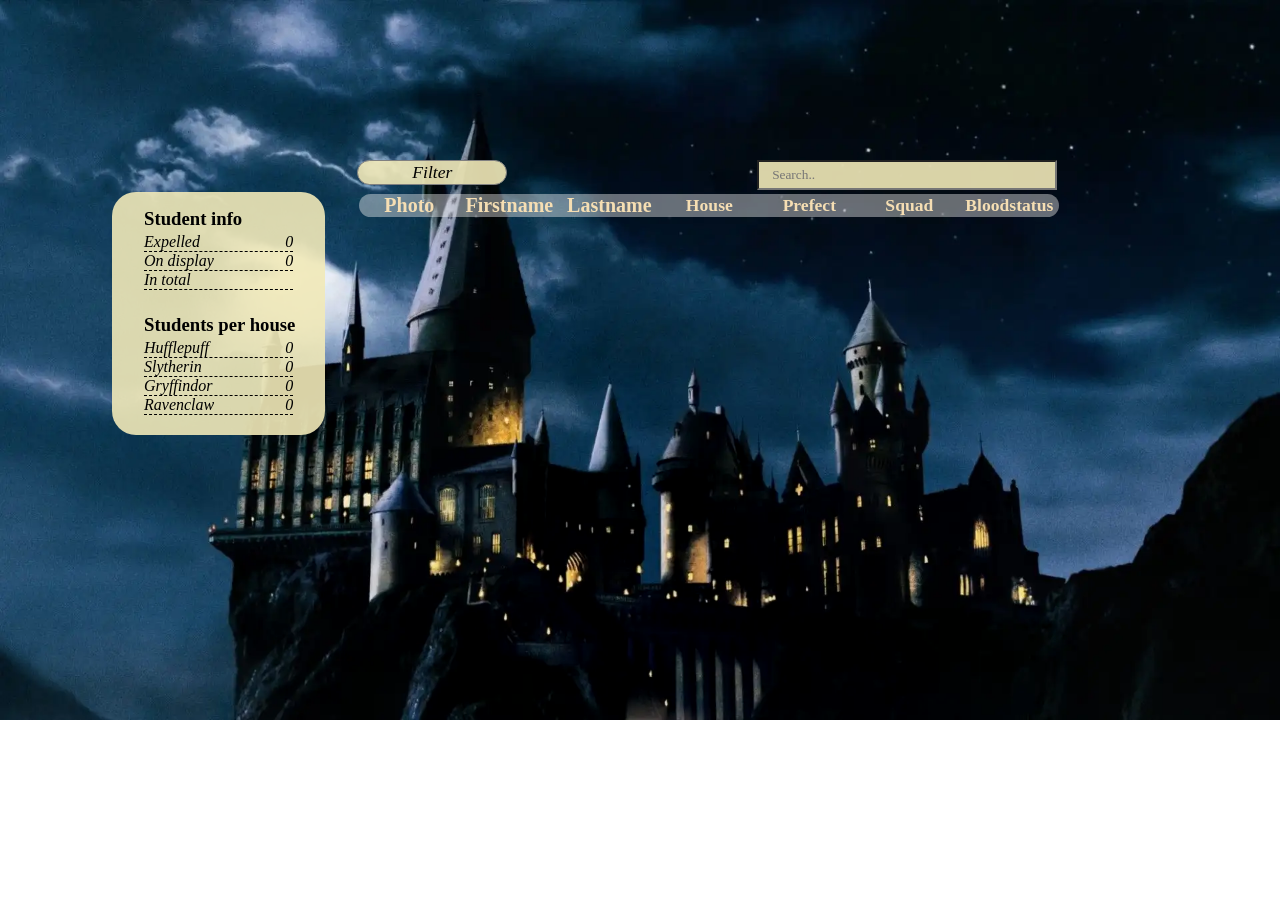
==== commit 0d6bbb3a: "modal popup working" ====
--- a/hhsl.html
+++ b/hhsl.html
@@ -83,54 +83,50 @@
       </nav>
     </nav>
 
-    <div class="searchbar">
-      <div class="filterButton">
-        <button id="FilterButtonP">Filter</button>
-        <div class="extended">
-          <ul>
-            <li>
-              <p class="dot"></p>
-              <p>All</p>
-            </li>
-            <li>
-              <p class="dot"></p>
-              <p>House Gryffindor</p>
-            </li>
-            <li>
-              <p class="dot"></p>
-              <p>House Slytherin</p>
-            </li>
-            <li>
-              <p class="dot"></p>
-              <p>House Ravenclaw</p>
-            </li>
-            <li>
-              <p class="dot"></p>
-              <p>House Hufflepuff</p>
-            </li>
-            <li>
-              <p class="dot"></p>
-              <p>Expelled</p>
-            </li>
-            <li>
-              <p class="dot"></p>
-              <p>Non-expelled</p>
-            </li>
-          </ul>
-        </div>
-      </div>
-      <input type="text" id="search" placeholder="Search.." />
-    </div>
+
     <div class="searchBarBorder"></div>
     <div id="background"><img src="assets/images/background.webp" alt=""></div>
     <div class="mainContent">
+      <div class="searchbar">
+        <div class="filterButton">
+          <button id="FilterButtonP">Filter</button>
+          <div class="extended">
+            <ul>
+              <li>
+                <span class="isAll" id="dot"></span>
+                <p class="isAll">All</pc>
+              </li>
+              <li>
+                <span class="isGryffindor" id="dot"></span>
+                <p class="isGryffindor">House Gryffindor</p>
+              </li>
+              <li>
+                <span id="dot" class="isSlytherin"></span>
+                <p class="isSlytherin">House Slytherin</p>
+              </li>
+              <li>
+                <span class="isRavenclaw" id="dot"></span>
+                <p class="isRavenclaw">House Ravenclaw</p>
+              </li>
+              <li>
+                <span class="isHufflepuff" id="dot"></span>
+                <p class="isHufflepuff">House Hufflepuff</p>
+              </li>
+              <li>
+                <span class="isExpelled" id="dot"></span>
+                <p class="isExpelled">Expelled</p>
+              </li>
+              <li>
+                <span class="itNotExpelled" id="dot"></span>
+                <p class="itNotExpelled">Non-expelled</p>
+              </li>
+            </ul>
+          </div>
+        </div>
+        <input type="text" id="search" placeholder="Search.." />
+      </div>
       <table class="list">
-        <!--  <div id="photo">Photo</div>
-          <div id="firstname">Firstname</div>
-          <div id="middlename">Middlename</div>
-          <div id="lastname">Lastname</div>
-          <div id="house">House</div>
-          <div id="prefect">Prefect</div> -->
+
         <thead>
           <tr>
 
@@ -151,26 +147,20 @@
       </table>
       <aside>
         <h3>Student info</h3>
-     <div>
-       <p>Expelled <span id="student_expelled">0</span></p>
-       <p>On display <span id="student_display">0</span></p>
-       <p>In total <span id="student_total"></span></p>
-     </div>
-     <h3>Students per house</h3>
-     <div>
-      <p>Hufflepuff <span id="hufflepuff_count">0</span></p>
-      <p>Slytherin <span id="slytherin_count">0</span></p>
-      <p>Gryffindor <span id="gryffindor_count">0</span></p>
-      <p>Ravenclaw <span id="ravenclaw_count">0</span></p>
-
-    </div>
-     <!--    <div>
-          <p>Pr house</p>
-          <p>Slytherin</p>
-          <p>Gryffendor</p>
-          <p>Ravenclaw</p>
-          <p>Hufflepuff</p>
-        </div> -->
+        <div>
+          <p>Expelled <span id="student_expelled">0</span></p>
+          <p>On display <span id="student_display">0</span></p>
+          <p>In total <span id="student_total"></span></p>
+        </div>
+        <h3>Students per house</h3>
+        <div>
+          <p>Hufflepuff <span id="hufflepuff_count">0</span></p>
+          <p>Slytherin <span id="slytherin_count">0</span></p>
+          <p>Gryffindor <span id="gryffindor_count">0</span></p>
+          <p>Ravenclaw <span id="ravenclaw_count">0</span></p>
+
+        </div>
+
       </aside>
     </div>
 
@@ -185,7 +175,7 @@
         <td data-field="Prefect" data-isprefect="false">No</td>
         <td data-field="Squad">Nso</td>
         <td data-field="Bloodstatus">Muggle</td>
-
+        <td data-field="Read_more">Read more</td>
 
 
       </tr>
@@ -204,14 +194,34 @@
       <div class="dialog">
         <button class="closebutton">X</button>
         <h1>Hey!</h1>
-        <p>Don't even think about trying to add some non-slythering, half-blood wizard type to our Inquisitorial Squad
+        <p>Don't even think about trying to add some half-blood wizard type to our Inquisitorial Squad
           <br>
 
           <button id="wellsorry">Well sorry!</button>
         </p>
       </div>
-      <!-- s -->
-    </div>
+    </div>
+    <div id="student_dialog" class="modaly hide">
+      <div class="dialog">
+        <button class="close">X</button>
+        <div id="personal_details">
+          <figure><img id="modalIMG" src="#" alt="#"></figure>
+          <div>
+            <p>Personal information</p>
+            <p>Firstname<span id="modal_first_name">Harry</span></p>
+            <p>Middlename<span id="modal_middle_name">Pato</span></p>
+            <p>Lastname<span id="modal_last_name">Patita</span></p>
+          </div>
+          <div id="school_info">
+            <p>School pertinent information</p>
+              <p><span></span></p>
+              <p><span></span></p>
+              <p><span></span></p>
+              <p><span></span></p>
+              <p><span></span></p>
+          </div>
+        </div>
+      </div>
   </main>
 </body>
 <script src="hhsl.js"></script>
--- a/hhsl.css
+++ b/hhsl.css
@@ -56,8 +56,6 @@
   height: 30px;
   margin: 10vw 0;
   display: flex;
-  justify-content: center;
-  padding: 0 5vw;
   grid-row: 1;
 }
 #searchicon {
@@ -136,7 +134,7 @@
   padding-right: 2vw;
   align-items: center;
 }
-.dot {
+#dot {
   height: 15px;
   width: 15px;
   border-style: solid;
@@ -153,7 +151,6 @@
   grid-column: 1/-1;
   width: 100%;
   align-items: center;
-  cursor: pointer;
   text-align: center;
   color: white;
 }
@@ -246,9 +243,15 @@
   justify-content: center;
   cursor: pointer;
   align-items: center;
-  background-color: whitesmoke;
-}
-
+  background-color: rgba(241, 233, 185, 0.9);
+  font-weight: 500;
+  font-size: 1.1rem;
+  font-style: italic;
+}
+[data-field="Prefect"],
+[data-field="Squad"] {
+  cursor: pointer;
+}
 #house,
 #prefect,
 #squad,
@@ -297,23 +300,19 @@
 }
 .extended {
   position: fixed;
-
-  background-color: white;
+  background-color: rgba(241, 233, 185, 1);
   height: auto;
   width: 250px;
-  z-index: 6s;
   cursor: default;
-  transform: scale(0, 0);
   transition-duration: 0.3s;
   transition-timing-function: ease-out;
-  transform: translate(0px, -350px);
+  transform: translate(0px, -600px);
   border-radius: 25px;
   border: 1px solid black;
-  padding-bottom: 3vw;
+  padding: 2.65rem 0;
 }
 .extended ul {
   list-style-type: none;
-  margin-top: 3vw;
   padding-left: 2vw;
 }
 .extended ul li {
@@ -325,6 +324,7 @@
 }
 .openFilter {
   transform: translate(0px, 10px);
+  /*  top: 40px; */
 }
 .slider.round {
   border-radius: 34px;
@@ -336,6 +336,7 @@
 .list {
   grid-column: 2;
   grid-row: 1;
+  margin-top: 2rem;
 }
 /* ----------------------About list----------------------------- */
 aside {
@@ -346,6 +347,7 @@
   border-radius: 24px;
   position: sticky;
   top: 40px;
+  grid-row: 1/-1;
 }
 aside h3 {
   padding-left: 1rem;
@@ -375,7 +377,48 @@
   justify-content: space-between;
   border-bottom: 1px dashed black;
 }
-
+[data-field="Read_more"] {
+  display: none;
+  grid-column: 4;
+  font-size: 1.2rem;
+  color: #a4e1ff;
+  white-space: nowrap;
+}
+[data-field="Read_more"]:hover {
+  font-size: 1.3rem;
+  color: #f50000;
+  cursor: pointer;
+}
+
+.expand_student {
+  display: inline;
+  white-space: nowrap;
+}
+#personal_details {
+  display: flex;
+}
+#personal_details div {
+  display: flex;
+  flex-direction: column;
+  width: 100%;
+  padding-left: 1rem;
+}
+#personal_details p:first-of-type {
+  font-size: 1.3rem;
+  font-weight: 300;
+  padding-bottom: 0.8rem;
+  border: none;
+}
+#personal_details p {
+  display: flex;
+  justify-content: space-between;
+  text-align: left;
+  font-weight: bold;
+  border-bottom: 1px dashed;
+}
+#personal_details span {
+  font-weight: 300;
+}
 /* --------------------Burgermenu animation------------------ */
 
 .lineOne {
@@ -396,6 +439,10 @@
 
 .additionalWidth {
   transform: translate(0, 0);
+}
+.blur {
+  opacity: 0.5;
+  pointer-events: none;
 }
 
 /* vvvv-----------------  MODAL -----------------------vvvv */
@@ -580,17 +627,15 @@
     max-width: 700px;
 
     margin-bottom: 8px;
-    padding-right: 2vw;
-    margin-left: 2vw;
-    justify-content: flex-end;
-    visibility: hidden;
+    z-index: 2;
     grid-row: 1;
-    grid-column: 1/-1;
+    grid-column: 2;
+    justify-content: space-between;
   }
 
   .searchbar input {
     width: 300px;
-    margin-left: 10vw;
+    background-color: rgba(241, 233, 185, 0.9);
   }
   .searchBarBorder {
     border-bottom: 1px solid black;
@@ -621,8 +666,10 @@
     box-shadow: 3px 2px 8px #eee;
     border-radius: 12px;
     padding: 3rem;
-    background-color: #eee;
+    background-color: rgba(241, 233, 185, 1);
     position: relative;
+    width: 30vw;
+    height: 60vh;
   }
   .dialog button:last-of-type {
     margin-top: 1rem;
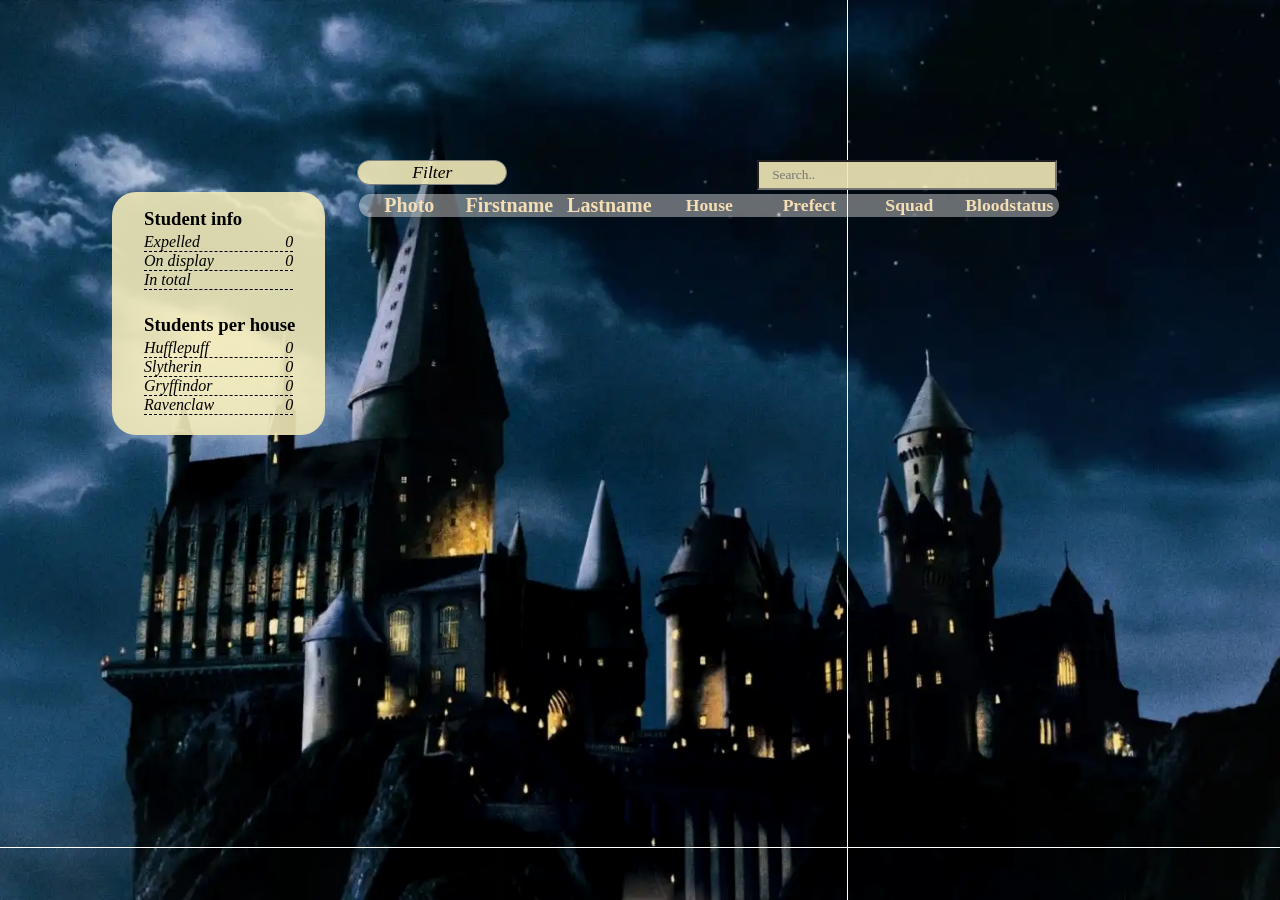
==== commit d49181d0: "yall its expelling" ====
--- a/hhsl.html
+++ b/hhsl.html
@@ -85,7 +85,7 @@
 
 
     <div class="searchBarBorder"></div>
-    <div id="background"><img src="assets/images/background.webp" alt=""></div>
+    <div id="background"><!-- <img src="assets/images/background.webp" alt=""> --></div>
     <div class="mainContent">
       <div class="searchbar">
         <div class="filterButton">
@@ -116,10 +116,7 @@
                 <span class="isExpelled" id="dot"></span>
                 <p class="isExpelled">Expelled</p>
               </li>
-              <li>
-                <span class="itNotExpelled" id="dot"></span>
-                <p class="itNotExpelled">Non-expelled</p>
-              </li>
+              
             </ul>
           </div>
         </div>
@@ -173,10 +170,23 @@
         <td id="LastName" data-field="Lastname">Lastname</td>
         <td data-field="House">House</td>
         <td data-field="Prefect" data-isprefect="false">No</td>
-        <td data-field="Squad">Nso</td>
+        <td data-field="Squad" data-issquad="false">Nso</td>
         <td data-field="Bloodstatus">Muggle</td>
         <td data-field="Read_more">Read more</td>
-
+        <td data-field="Expel" data-isexpelled="false">Expelled</td>
+
+      </tr>
+    </template>
+    <template class="expelled_student_template">
+      <tr class="student">
+        <td id="Photo" data-field="Photo"><img src="#" alt="#"></td>
+        <td id="FirstName" data-field="FirstName">firstname</td>
+        <td id="MiddleName" data-field="MiddleName"></td>
+        <td id="LastName" data-field="Lastname">Lastname</td>
+        <td data-field="House">House</td>
+        <td data-field="Bloodstatus">Muggle</td>
+        <td data-field="Read_more">Read more</td>
+        <td data-field="Expel" data-isexpelled="false">Expelled</td>
 
       </tr>
     </template>
@@ -201,8 +211,9 @@
         </p>
       </div>
     </div>
+    <template id="dialog_template">
     <div id="student_dialog" class="modaly hide">
-      <div class="dialog">
+      <div class="dialog_student_modal">
         <button class="close">X</button>
         <div id="personal_details">
           <figure><img id="modalIMG" src="#" alt="#"></figure>
@@ -212,17 +223,27 @@
             <p>Middlename<span id="modal_middle_name">Pato</span></p>
             <p>Lastname<span id="modal_last_name">Patita</span></p>
           </div>
-          <div id="school_info">
-            <p>School pertinent information</p>
-              <p><span></span></p>
-              <p><span></span></p>
-              <p><span></span></p>
-              <p><span></span></p>
-              <p><span></span></p>
-          </div>
-        </div>
-      </div>
+
+        </div>
+
+        <div id="school_info">
+          <p>School pertinent information</p>
+          <p>House<span id="modal_house"></span></p>
+          <p>Prefect status<span id="modal_prefect"></span></p>
+          <p>Inquisitorial squad<span id="modal_squad"></span></p>
+          <p>Bloodstatus<span id="modal_blood"></span></p>
+          <p>Expelled<span class="modal_expel">
+              <input type="checkbox" id="expel">
+            </span></p>
+        </div>
+      </div>
+    </div>
+
+  </template>
+  <div class="divbody"></div>
   </main>
+  <input type="checkbox" id="expel" name="expel" value="expel">
+
 </body>
 <script src="hhsl.js"></script>
 
--- a/hhsl.css
+++ b/hhsl.css
@@ -4,33 +4,40 @@
   box-sizing: border-box;
   font-family: roboto, "Times New Roman", Times, serif;
 }
+
 #background {
-  /*  background-image: url(assets/images/background.webp);
+  background-image: url(assets/images/background.webp);
   background-repeat: no-repeat;
-  background-size: fill;
-  background-attachment: fixed; */
-  /*   height: 100vh;
-  width: 100%; */
+  background-attachment: fixed;
+  height: 100vh;
+  width: 100%;
   grid-row: 1;
   grid-column: 1/-1;
   position: fixed;
-}
+  background-position: center;
+  background-size: cover;
+}
+
 #background img {
   width: 100%;
 }
+
 main {
   display: grid;
   grid-template-columns: 1fr;
 }
+
 #headerNav {
   height: 40px;
   width: 100%;
   display: none;
   grid-template-columns: repeat(3, 1fr);
 }
+
 #headerNav p {
   grid-column: 1/3;
 }
+
 .burgericon {
   align-self: center;
   grid-column: 3;
@@ -39,6 +46,7 @@
   justify-content: end;
   z-index: 5;
 }
+
 #menu-btn-svg {
   width: 40px;
   height: 40px;
@@ -46,11 +54,13 @@
   cursor: pointer;
   z-index: 2;
 }
+
 .navborder {
   border: 1px solid rgba(76, 76, 76, 0.5);
   grid-column: 1/-1;
   margin: 2vw 0vw;
 }
+
 .searchbar {
   width: 100%;
   height: 30px;
@@ -58,17 +68,21 @@
   display: flex;
   grid-row: 1;
 }
+
 #searchicon {
   height: 100%;
 }
+
 .searchicon {
   height: 30px;
   width: 40px;
 }
+
 .searchbar input {
   width: 100%;
   padding-left: 1vw;
 }
+
 .Slide-Out-Menu {
   width: 100%;
   height: 100vh;
@@ -92,12 +106,14 @@
   width: 100%;
   padding: 0vw 8vw;
 }
+
 .filterMenuHeader {
   display: flex;
   flex-direction: row;
   width: 100%;
   justify-content: space-between;
 }
+
 .sortingMenuHeader {
   display: flex;
   flex-direction: row;
@@ -105,6 +121,7 @@
   justify-content: space-between;
   margin-top: 10vw;
 }
+
 .filterBorder {
   border: 0.5px solid rgba(104, 90, 90, 0.5);
   width: 100%;
@@ -113,27 +130,33 @@
 .filterList {
   width: 100%;
 }
+
 .filterList ul {
   list-style-type: none;
   margin-top: 6vw;
 }
+
 .filterList ul li {
   display: flex;
   padding-right: 2vw;
   align-items: center;
 }
+
 .sortingList {
   width: 100%;
 }
+
 .sortingList ul {
   list-style-type: none;
   margin-top: 6vw;
 }
+
 .sortingList ul li {
   display: flex;
   padding-right: 2vw;
   align-items: center;
 }
+
 #dot {
   height: 15px;
   width: 15px;
@@ -154,15 +177,19 @@
   text-align: center;
   color: white;
 }
+
 tr img {
   border-radius: 24px;
   display: flex;
-}
+  width: 100%;
+}
+
 tr:nth-child(even) {
   background-color: rgba(137, 137, 137, 0.4);
   border-radius: 24px;
   margin: 0.5rem 0;
 }
+
 tr:nth-child(odd) {
   background-color: rgba(255, 255, 255, 0.4);
   border-radius: 24px;
@@ -178,16 +205,19 @@
   text-align: center;
   color: wheat;
 }
+
 #house,
 #prefect,
 #squad {
   display: none;
 }
+
 #House,
 #Prefect,
 #Squad {
   display: none;
 }
+
 #house,
 #prefect,
 #lastname,
@@ -200,24 +230,29 @@
   color: wheat;
   font-size: 1.25rem;
 }
+
 .student figure img {
   grid-column: 1;
   max-width: 100%;
   padding: 0 1vw;
   justify-self: center;
 }
+
 #firstName {
   grid-column: 2;
   justify-self: center;
 }
+
 #middleName {
   grid-column: 3;
   justify-self: center;
 }
+
 #lastName {
   grid-column: 4;
   justify-self: center;
 }
+
 .mainContent {
   display: grid;
   grid-template-columns: 2fr 2fr 1fr;
@@ -233,6 +268,7 @@
 [data-field="MiddleName"] {
   display: none;
 }
+
 #FilterButtonP {
   width: 150px;
   height: 25px;
@@ -248,10 +284,12 @@
   font-size: 1.1rem;
   font-style: italic;
 }
+
 [data-field="Prefect"],
 [data-field="Squad"] {
   cursor: pointer;
 }
+
 #house,
 #prefect,
 #squad,
@@ -262,6 +300,7 @@
   text-align: center;
   color: wheat;
 }
+
 #firstName {
   grid-column: 2;
 }
@@ -273,24 +312,28 @@
   display: block;
   justify-self: center;
 }
+
 td[data-field="Squad"] {
   grid-column: 6;
 }
+
 td[data-field="Bloodstatus"] {
   grid-column: 7;
 }
-td[data-field="Prefect"] {
+
+td[data-field="Prefect"],
+td[data-field="Squad"] {
   width: 60px;
   border-radius: 25px;
-
   text-align: center;
   display: flex;
   justify-content: center;
   color: #fff;
-
   background-color: #dc4242;
 }
-td[data-field="Prefect"][data-isprefect="true"] {
+
+td[data-field="Prefect"][data-isprefect="true"],
+td[data-field="Squad"][data-issquad="true"] {
   background-color: #5bd760;
   color: #fff;
 }
@@ -298,6 +341,7 @@
 td[data-field="Prefect"] p {
   align-self: center;
 }
+
 .extended {
   position: fixed;
   background-color: rgba(241, 233, 185, 1);
@@ -311,10 +355,12 @@
   border: 1px solid black;
   padding: 2.65rem 0;
 }
+
 .extended ul {
   list-style-type: none;
   padding-left: 2vw;
 }
+
 .extended ul li {
   display: flex;
   padding-right: 2vw;
@@ -322,10 +368,12 @@
   cursor: pointer;
   margin-bottom: 5px;
 }
+
 .openFilter {
   transform: translate(0px, 10px);
   /*  top: 40px; */
 }
+
 .slider.round {
   border-radius: 34px;
 }
@@ -333,11 +381,13 @@
 .slider.round:before {
   border-radius: 50%;
 }
+
 .list {
   grid-column: 2;
   grid-row: 1;
   margin-top: 2rem;
 }
+
 /* ----------------------About list----------------------------- */
 aside {
   height: fit-content;
@@ -349,34 +399,41 @@
   top: 40px;
   grid-row: 1/-1;
 }
+
 aside h3 {
   padding-left: 1rem;
 }
+
 aside h3:last-of-type {
   padding-top: 1.3rem;
 }
+
 aside > :nth-child(2) {
   display: flex;
   flex-direction: column;
   padding: 0.2rem 1rem;
   font-style: italic;
 }
+
 aside > :nth-child(2) > p {
   display: flex;
   justify-content: space-between;
   border-bottom: 1px dashed black;
 }
+
 aside > div:last-of-type {
   display: flex;
   flex-direction: column;
   padding: 0.2rem 1rem;
   font-style: italic;
 }
+
 aside > div:last-of-type p {
   display: flex;
   justify-content: space-between;
   border-bottom: 1px dashed black;
 }
+
 [data-field="Read_more"] {
   display: none;
   grid-column: 4;
@@ -384,31 +441,39 @@
   color: #a4e1ff;
   white-space: nowrap;
 }
+
 [data-field="Read_more"]:hover {
   font-size: 1.3rem;
   color: #f50000;
   cursor: pointer;
 }
 
+[data-field="Expel"] {
+  display: none;
+}
 .expand_student {
   display: inline;
   white-space: nowrap;
 }
+
 #personal_details {
   display: flex;
 }
+
 #personal_details div {
   display: flex;
   flex-direction: column;
   width: 100%;
   padding-left: 1rem;
 }
+
 #personal_details p:first-of-type {
   font-size: 1.3rem;
   font-weight: 300;
   padding-bottom: 0.8rem;
   border: none;
 }
+
 #personal_details p {
   display: flex;
   justify-content: space-between;
@@ -416,9 +481,39 @@
   font-weight: bold;
   border-bottom: 1px dashed;
 }
+
 #personal_details span {
   font-weight: 300;
 }
+#personal_details img {
+  border-radius: 24px;
+  display: flex;
+}
+#school_info {
+  display: flex;
+  flex-direction: column;
+  align-items: center;
+}
+
+#school_info p {
+  display: flex;
+  width: 100%;
+  justify-content: space-between;
+  font-weight: bold;
+  border-bottom: 1px dashed black;
+}
+
+#school_info p:first-of-type {
+  border-bottom: none;
+  font-size: 1.2rem;
+  font-weight: 300;
+  margin: 0.8rem 0 0.2rem 0;
+}
+
+#school_info span {
+  font-weight: 300;
+}
+
 /* --------------------Burgermenu animation------------------ */
 
 .lineOne {
@@ -426,20 +521,24 @@
   transform-origin: center center;
   transition: 0.5s;
 }
+
 .lineTwo {
   transform: translateX(-50px);
   opacity: 0;
 }
+
 .lineThree {
   transform: rotate(-45deg) translate(4px, -9px);
   transform-origin: center center;
   transition: 0.5s;
 }
+
 /* vvvv-----------------  JS CLASSES -----------------------vvvv */
 
 .additionalWidth {
   transform: translate(0, 0);
 }
+
 .blur {
   opacity: 0.5;
   pointer-events: none;
@@ -463,6 +562,7 @@
 .showModal {
   display: block;
 }
+
 .close,
 .closebutton {
   cursor: pointer;
@@ -472,15 +572,18 @@
   height: 1.5rem;
   width: 1.5rem;
 }
+
 .closeModal {
   color: #aaaaaa;
   float: right;
   font-size: 28px;
   font-weight: bold;
 }
+
 .hide {
   visibility: hidden;
 }
+
 .modal-content {
   background-color: #fefefe;
   margin: auto;
@@ -493,45 +596,55 @@
   justify-content: space-between;
   border-radius: 50px;
 }
+
 .modalinfo {
   display: flex;
   align-items: center;
   height: 100%;
 }
+
 .modal-content span {
   align-self: end;
   padding: 0.8vw 0;
   padding-right: 2vw;
   font-size: 1.8rem;
 }
+
 .switchBox {
   display: flex;
 }
+
 .switchBox p {
   padding-right: 0.5vw;
 }
+
 .image {
   height: 100%;
 }
+
 .personalInfo {
   width: 100%;
   display: flex;
   flex-direction: column;
 }
+
 .personalDetails,
 .additionalDetails {
   padding: 0 3vw;
   margin-bottom: 2vw;
 }
+
 .additionalDetails {
   padding-right: 1vw;
 }
+
 .allInfo {
   display: flex;
   height: 100%;
   width: 100%;
   padding: 0 3vw;
 }
+
 .header,
 .Addheader {
   text-align: center;
@@ -540,6 +653,7 @@
   margin-bottom: 1vw;
   font-weight: 500;
 }
+
 .modalinfo figure {
   padding-bottom: 1vw;
 
@@ -561,6 +675,7 @@
   align-items: center;
   padding-bottom: 0.2vw;
 }
+
 .modalFullName p:first-child,
 .modalNickname p:first-child,
 .modalHouse p:first-child,
@@ -571,12 +686,14 @@
 .modalNickname p:first-child {
   color: rgba(0, 0, 0, 0.4);
 }
+
 .switch {
   position: relative;
   display: inline-block;
   width: 40px;
   height: 20px;
 }
+
 .slider {
   position: absolute;
   cursor: pointer;
@@ -614,13 +731,111 @@
   -ms-transform: translateX(20px);
   transform: translateX(20px);
 }
+
 .switch input {
   opacity: 0;
   width: 0;
   height: 0;
 }
+
+.dialog {
+  box-shadow: 3px 2px 8px #eee;
+  border-radius: 12px;
+  padding: 3rem;
+  background-color: rgba(241, 233, 185, 1);
+  position: relative;
+}
+.dialog_student_modal {
+  box-shadow: 3px 2px 8px #eee;
+  border-radius: 12px;
+  padding: 3rem;
+  background-color: rgba(241, 233, 185, 1);
+  position: relative;
+  width: 30vw;
+  height: 60vh;
+}
+.dialog button:last-of-type {
+  margin-top: 1rem;
+}
+
+.dialog p {
+  max-width: 450px;
+}
+
+.dialog p button {
+  padding: 0.4rem;
+}
+.modaly {
+  position: fixed;
+  top: 0;
+  left: 0;
+  width: 100vw;
+  height: 100vh;
+  background-color: rgba(0, 0, 0, 0.6);
+  display: flex;
+  justify-content: center;
+  align-items: center;
+  z-index: 2;
+}
 /* vvvv-----------------  MEDIA QUERIES -----------------------vvvv */
-
+@media (max-width: 1010px) {
+  .mainContent {
+    display: flex;
+    flex-direction: column-reverse;
+  }
+  aside {
+    position: initial;
+  }
+  .list {
+    order: -1;
+  }
+  .extended {
+    transform: translate(0px, -1000px);
+  }
+  .searchbar {
+    margin-top: 5vh;
+    margin-bottom: 0;
+  }
+}
+
+@media (max-width: 800px) {
+  .student,
+  tr {
+    display: grid;
+    grid-template-columns: repeat(7, 80px);
+  }
+  #house,
+  #prefect,
+  #lastname,
+  #middlename,
+  #firstname,
+  #photo,
+  #squad,
+  #bloodstatus {
+    cursor: pointer;
+    color: wheat;
+    font-size: 1rem;
+  }
+}
+@media (max-width: 650px) {
+  .student,
+  tr {
+    display: grid;
+    grid-template-columns: repeat(7, 70px);
+  }
+  #house,
+  #prefect,
+  #lastname,
+  #middlename,
+  #firstname,
+  #photo,
+  #squad,
+  #bloodstatus {
+    cursor: pointer;
+    color: wheat;
+    font-size: 0.8rem;
+  }
+}
 @media (min-width: 600px) {
   .searchbar {
     margin: 0;
@@ -637,49 +852,49 @@
     width: 300px;
     background-color: rgba(241, 233, 185, 0.9);
   }
+
   .searchBarBorder {
     border-bottom: 1px solid black;
     max-width: 700px;
   }
+
   .navborder {
     display: none;
   }
+
   .burgericon {
     display: none;
   }
+
   .filter {
     width: 30vw;
   }
-  .modaly {
-    position: fixed;
-    top: 0;
-    left: 0;
-    width: 100vw;
-    height: 100vh;
-    background-color: rgba(0, 0, 0, 0.6);
-    display: flex;
-    justify-content: center;
-    align-items: center;
-    z-index: 2;
-  }
-  .dialog {
-    box-shadow: 3px 2px 8px #eee;
-    border-radius: 12px;
-    padding: 3rem;
-    background-color: rgba(241, 233, 185, 1);
-    position: relative;
-    width: 30vw;
-    height: 60vh;
-  }
-  .dialog button:last-of-type {
-    margin-top: 1rem;
-  }
-  .dialog p {
-    max-width: 450px;
-  }
-  .dialog p button {
-    padding: 0.4rem;
-  }
-}
-
+}
+
+@media (max-width: 572px) {
+  /*  td[data-field="Bloodstatus"] {
+    display: none;
+  }
+  #bloodstatus {
+    display: none;
+  } */
+  .student,
+  tr {
+    display: grid;
+    grid-template-columns: repeat(7, 60px);
+  }
+  td[data-field="House"],
+  td[data-field="Prefect"],
+  td[data-field="Squad"],
+  td[data-field="Bloodstatus"],
+  td[data-field="Squad"],
+  td[data-field="Lastname"],
+  td[data-field="Squad"],
+  td[data-field="FirstName"] {
+    font-size: 0.8rem;
+  }
+  .mainContent {
+    padding: 5rem 1rem;
+  }
+}
 /* -------------------- */
